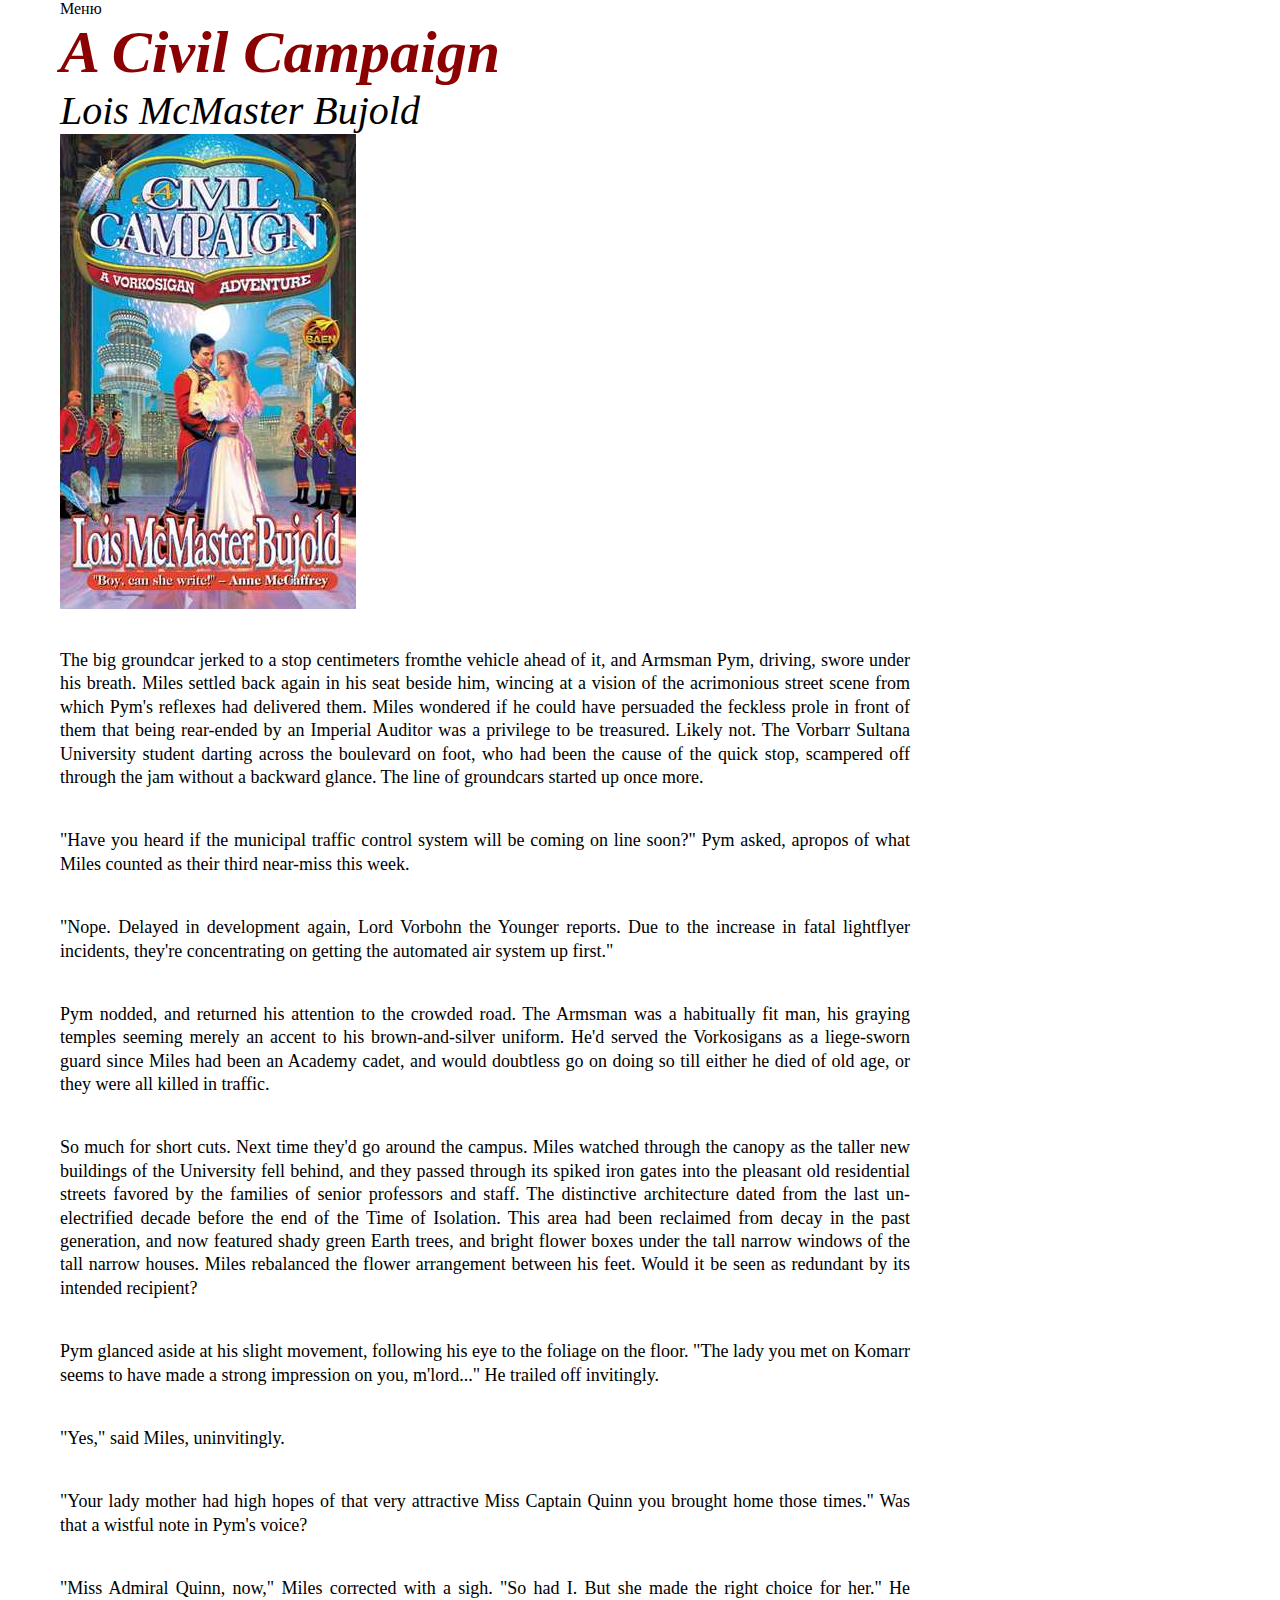
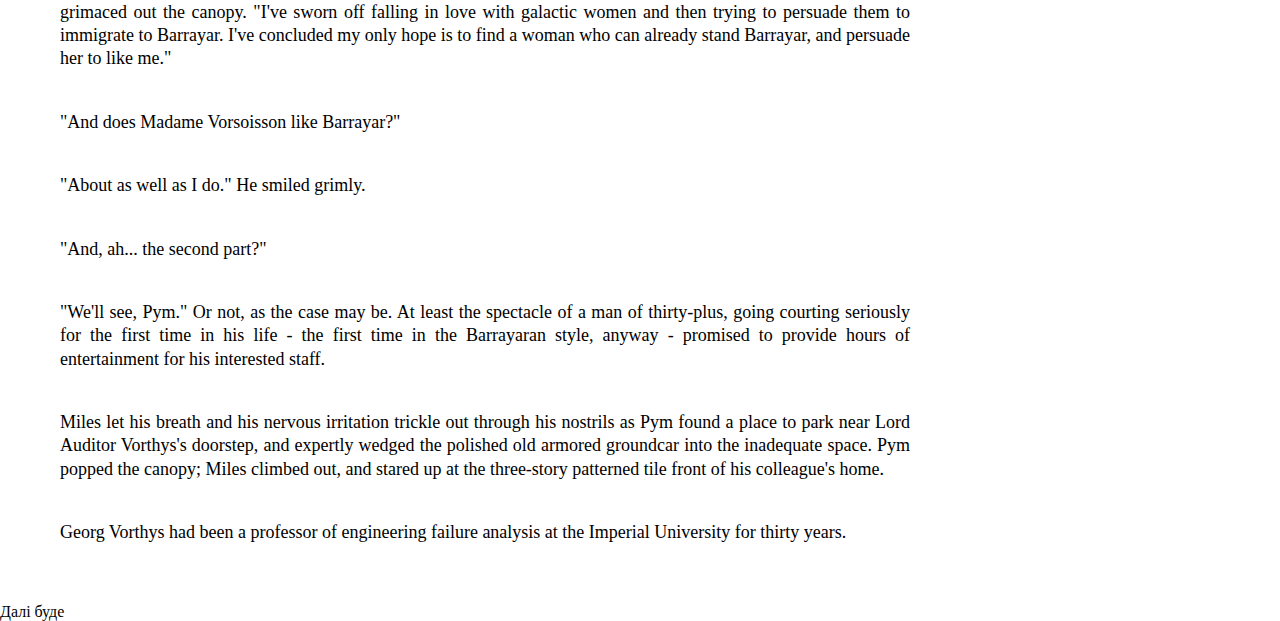
==== index.html @ 8ae3d3c8 "Add files via upload" ====
<!DOCTYPE html>
<html lang="en">

	<head>
		<meta charset="UTF-8">
		<meta http-equiv="X-UA-Compatible" content="IE=edge">
		<meta name="viewport" content="width=device-width, initial-scale=1.0">
		<link rel="stylesheet" href="css/style.css">
		<link rel="stylesheet" href="css/null.css">

		<title>Домашнє завдання до уроку 5</title>
	</head>
	<body>
		<main class="main">
			<header class="header">
				Меню
			</header>

			<h1 class="title1">
				A Civil Campaign
			</h1>
			<h3 class="title3">
				Lois McMaster Bujold
			</h3>
			<img src="img/990101.jpg" alt="Cover">
			<p class="text">The big groundcar jerked to a stop centimeters fromthe vehicle ahead of it, and Armsman Pym, driving, swore under his breath. Miles settled back again in his seat beside him, wincing at a vision of the acrimonious street scene from which Pym's reflexes had delivered them. Miles wondered if he could have persuaded the feckless prole in front of them that being rear-ended by an Imperial Auditor was a privilege to be treasured. Likely not. The Vorbarr Sultana University student darting across the boulevard on foot, who had been the cause of the quick stop, scampered off through the jam without a backward glance. The line of groundcars started up once more.</p>
			<p class="text">"Have you heard if the municipal traffic control system will be coming on line soon?" Pym asked, apropos of what Miles counted as their third near-miss this week.</p>
			<p class="text">"Nope. Delayed in development again, Lord Vorbohn the Younger reports. Due to the increase in fatal lightflyer incidents, they're concentrating on getting the automated air system up first."</p>
			<p class="text">Pym nodded, and returned his attention to the crowded road. The Armsman was a habitually fit man, his graying temples seeming merely an accent to his brown-and-silver uniform. He'd served the Vorkosigans as a liege-sworn guard since Miles had been an Academy cadet, and would doubtless go on doing so till either he died of old age, or they were all killed in traffic.</p>
			<p class="text">So much for short cuts. Next time they'd go around the campus. Miles watched through the canopy as the taller new buildings of the University fell behind, and they passed through its spiked iron gates into the pleasant old residential streets favored by the families of senior professors and staff. The distinctive architecture dated from the last un-electrified decade before the end of the Time of Isolation. This area had been reclaimed from decay in the past generation, and now featured shady green Earth trees, and bright flower boxes under the tall narrow windows of the tall narrow houses. Miles rebalanced the flower arrangement between his feet. Would it be seen as redundant by its intended recipient?</p>
			<p class="text">Pym glanced aside at his slight movement, following his eye to the foliage on the floor. "The lady you met on Komarr seems to have made a strong impression on you, m'lord..." He trailed off invitingly.</p>
			<p class="text">"Yes," said Miles, uninvitingly.</p>
			<p class="text">"Your lady mother had high hopes of that very attractive Miss Captain Quinn you brought home those times." Was that a wistful note in Pym's voice?</p>
			<p class="text">"Miss Admiral Quinn, now," Miles corrected with a sigh. "So had I. But she made the right choice for her." He grimaced out the canopy. "I've sworn off falling in love with galactic women and then trying to persuade them to immigrate to Barrayar. I've concluded my only hope is to find a woman who can already stand Barrayar, and persuade her to like me."</p>
			<p class="text">"And does Madame Vorsoisson like Barrayar?"</p>
			<p class="text">"About as well as I do." He smiled grimly.</p>
			<p class="text">"And, ah... the second part?"</p>
			<p class="text">"We'll see, Pym." Or not, as the case may be. At least the spectacle of a man of thirty-plus, going courting seriously for the first time in his life - the first time in the Barrayaran style, anyway - promised to provide hours of entertainment for his interested staff.</p>
			<p class="text">Miles let his breath and his nervous irritation trickle out through his nostrils as Pym found a place to park near Lord Auditor Vorthys's doorstep, and expertly wedged the polished old armored groundcar into the inadequate space. Pym popped the canopy; Miles climbed out, and stared up at the three-story patterned tile front of his colleague's home.</p>
			<p class="text">Georg Vorthys had been a professor of engineering failure analysis at the Imperial University for thirty years.</p>

		</main>
		<footer class="footer">
			<div>
				<br>Далі буде
			</div>
		</footer>
	</body>

</html>
---- css/style.css ----
@import url("https://fonts.googleapis.com/css2?family=Playfair+Display:ital,wght@0,400;1,700;1,900&display=swap");
@font-face {
	font-family: "Andada Pro";
	src: url("../fonts/AndadaPro-Regular.woff2") format("woff2"), url("../fonts/AndadaPro-Regular.woff") format("woff");
	font-weight: 400;
	font-style: normal;
	font-display: swap;
}
.wrapper {
	min-height: 100%;
	overflow: hidden;
	max-width: 839px;
	margin: 177px 0 0 321px;
}
#title2 {
	font-family: Lato, Arial, Helvetica, sans-serif;
	font-weight: 900;
	font-style: normal;
	font-size: 46px;
	line-height: 1.3;
	color: #1e212c;
	max-width: 810px;
	margin-right: 29px;
}
.image {
	margin: 53px 0 60px 24px;
	height: 360px;
	width: 810px;
}
.paragraph1 {
	font-family: Lato, Arial, Helvetica, sans-serif;
	font-weight: 700;
	font-style: normal;
	font-size: 20px;
	line-height: 1.5;
	color: #1e212c;
	margin: 0px 0px 28px 0px;
}
.paragraph2 {
	font-family: Lato, Arial, Helvetica, sans-serif;
	font-weight: 700;
	font-style: normal;
	font-size: 20px;
	line-height: 1.5;
	color: #1e212c;
	margin: 48px 0 48px 0;
	padding-left: 10%;
}

.text2 {
	font-family: Lato, Arial, Helvetica, sans-serif;
	font-weight: 400;
	font-style: normal;
	font-size: 16px;
	line-height: 1.6;
	color: #424551;
	margin: 24px 0 24px 0;
}
.list2 {
	font-family: Lato, Arial, Helvetica, sans-serif;
	font-weight: 400;
	font-style: normal;
	font-size: 16px;
	line-height: 1.6;
	color: #424551;
	padding-left: 5%;
	margin: 37px 0 37px 0;
}
.article {
	padding-left: 25px;
	padding-right: 8px;
	max-width: 921/4px;
}
.main {
	min-height: 100%;
	overflow: hidden;
	padding-left: 60px;
	padding-right: 10px;
	max-width: 850px;
}
.text {
	font-family: "Playfair Display" serif;
	font-size: 18px;
	line-height: 1.3;
	margin: 40px 0 40px 0;
	text-align: justify;
}
.title1 {
	font-family: "Andada Pro" serif;
	font-weight: 700;
	font-style: italic;
	font-size: 60px;
	color: darkred;
}
.title3 {
	font-family: "Playfair Display" serif;
	font-weight: 400;
	font-style: italic;
	font-size: 40px;
}
---- css/null.css ----
/* Обнуляющий стиль */
*,
*::before,
*::after {
	margin: 0;
	padding: 0;
	border: 0;
}
li {
	list-style: none;
}
a,
a:visited {
	text-decoration: none;
}
a:hover {
	text-decoration: none;
}
h1,
h2,
h3,
h4,
h5,
h6 {
	font-weight: inherit;
	font-size: inherit;
}
img {
	vertical-align: top;
}

body,
html {
	height: 100%;
}

/* ================================================================ */
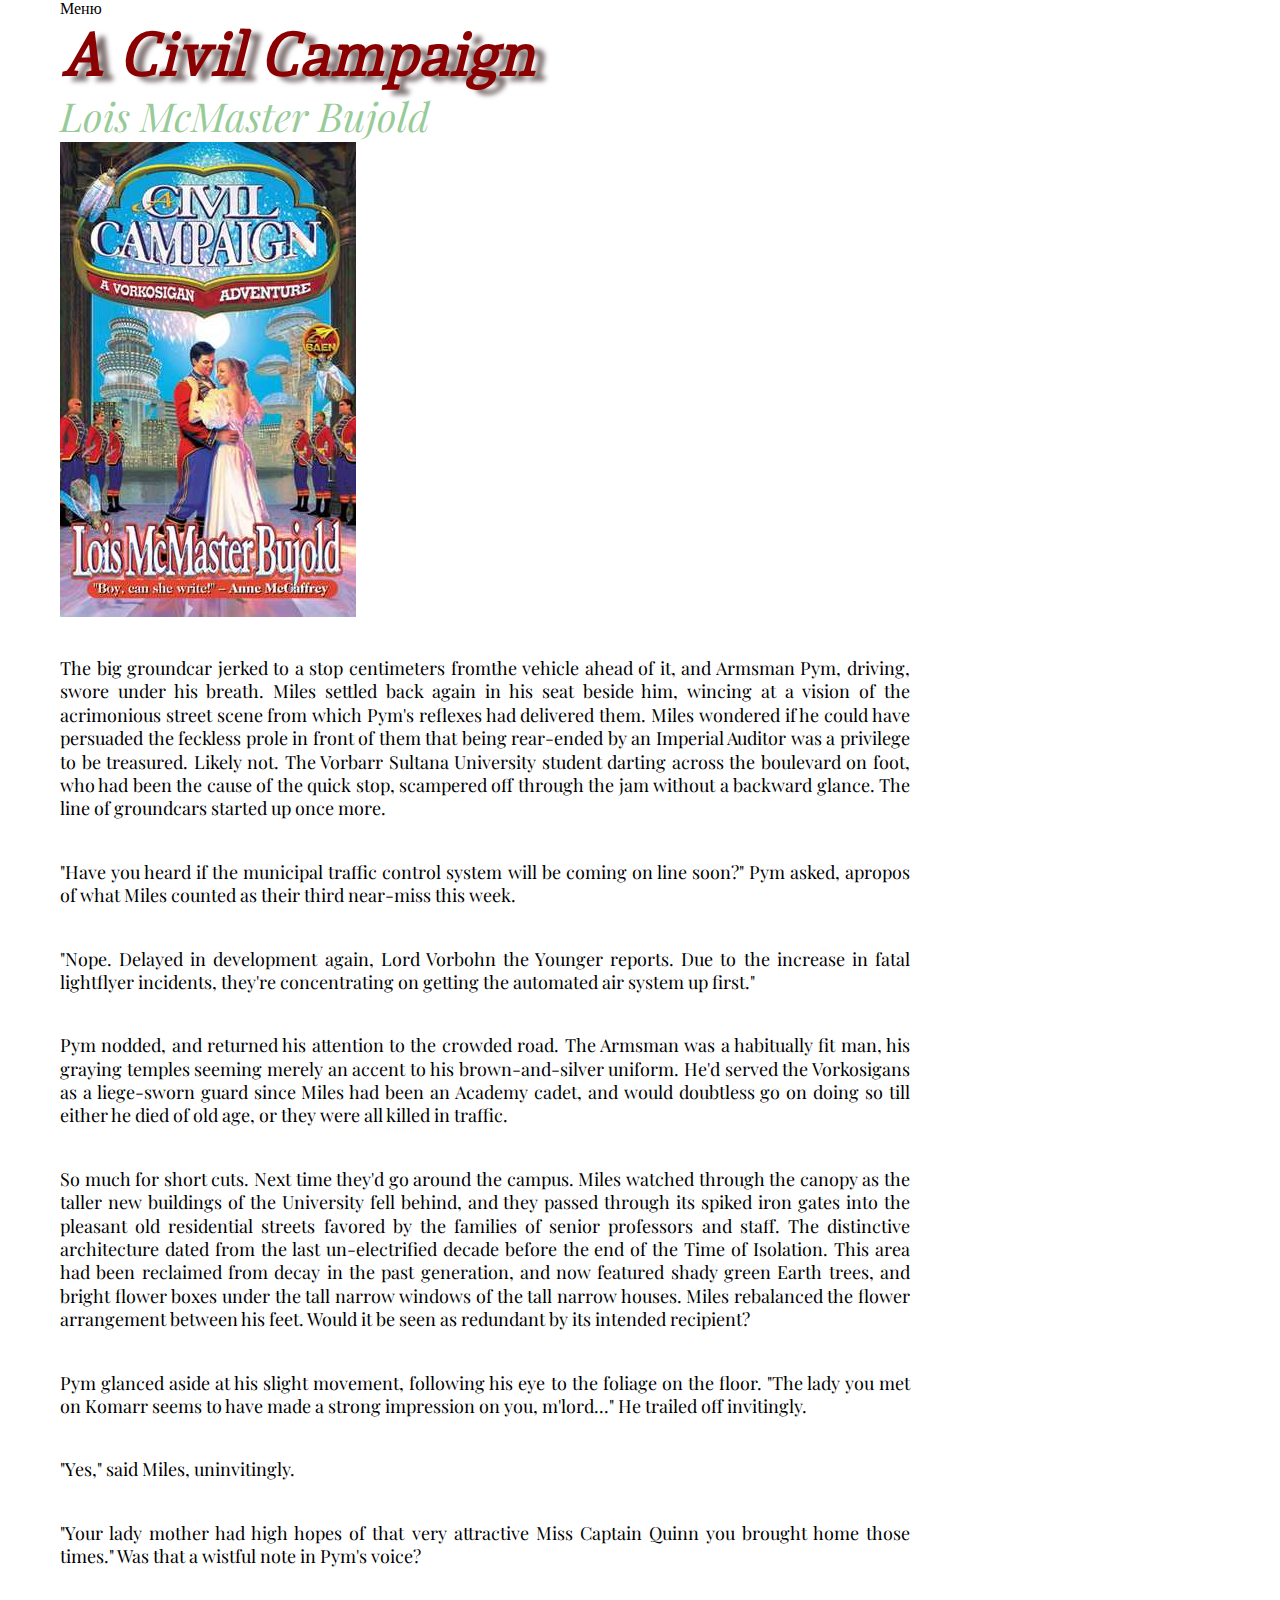
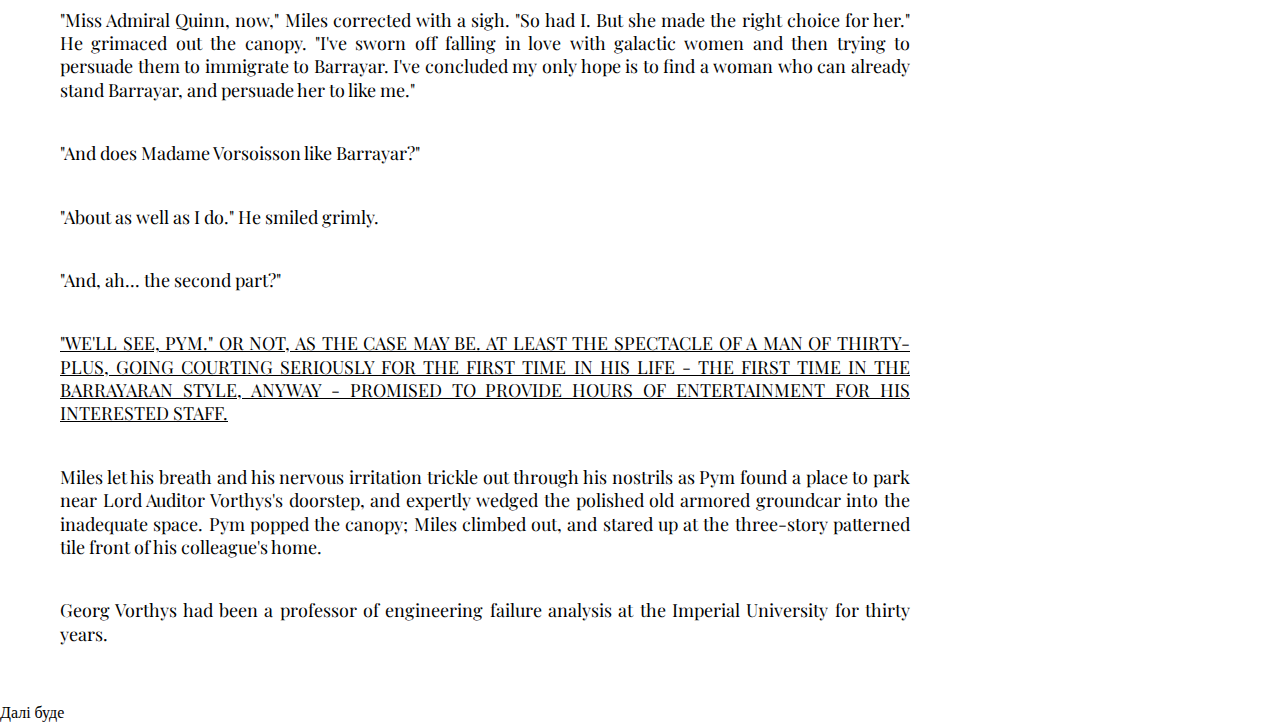
==== commit adc1b432: "Add files via upload" ====
--- a/index.html
+++ b/index.html
@@ -35,7 +35,7 @@
 			<p class="text">"And does Madame Vorsoisson like Barrayar?"</p>
 			<p class="text">"About as well as I do." He smiled grimly.</p>
 			<p class="text">"And, ah... the second part?"</p>
-			<p class="text">"We'll see, Pym." Or not, as the case may be. At least the spectacle of a man of thirty-plus, going courting seriously for the first time in his life - the first time in the Barrayaran style, anyway - promised to provide hours of entertainment for his interested staff.</p>
+			<p class="text1">"We'll see, Pym." Or not, as the case may be. At least the spectacle of a man of thirty-plus, going courting seriously for the first time in his life - the first time in the Barrayaran style, anyway - promised to provide hours of entertainment for his interested staff.</p>
 			<p class="text">Miles let his breath and his nervous irritation trickle out through his nostrils as Pym found a place to park near Lord Auditor Vorthys's doorstep, and expertly wedged the polished old armored groundcar into the inadequate space. Pym popped the canopy; Miles climbed out, and stared up at the three-story patterned tile front of his colleague's home.</p>
 			<p class="text">Georg Vorthys had been a professor of engineering failure analysis at the Imperial University for thirty years.</p>
 
--- a/css/style.css
+++ b/css/style.css
@@ -69,7 +69,7 @@
 .article {
 	padding-left: 25px;
 	padding-right: 8px;
-	max-width: 921/4px;
+	max-width: 921.4px;
 }
 .main {
 	min-height: 100%;
@@ -79,22 +79,33 @@
 	max-width: 850px;
 }
 .text {
-	font-family: "Playfair Display" serif;
+	font-family: "Playfair Display", serif;
 	font-size: 18px;
 	line-height: 1.3;
 	margin: 40px 0 40px 0;
 	text-align: justify;
 }
 .title1 {
-	font-family: "Andada Pro" serif;
+	font-family: "Andada Pro", serif;
 	font-weight: 700;
 	font-style: italic;
 	font-size: 60px;
 	color: darkred;
+	text-shadow: 10px 5px 5px rgb(124, 110, 110);
 }
 .title3 {
-	font-family: "Playfair Display" serif;
+	font-family: "Playfair Display", serif;
 	font-weight: 400;
 	font-style: italic;
 	font-size: 40px;
+	color: rgba(0, 128, 0, 0.411);
 }
+.text1 {
+	font-family: "Playfair Display", serif;
+	font-size: 18px;
+	line-height: 1.3;
+	margin: 40px 0 40px 0;
+	text-align: justify;
+	text-decoration: underline;
+	text-transform: uppercase;
+}
